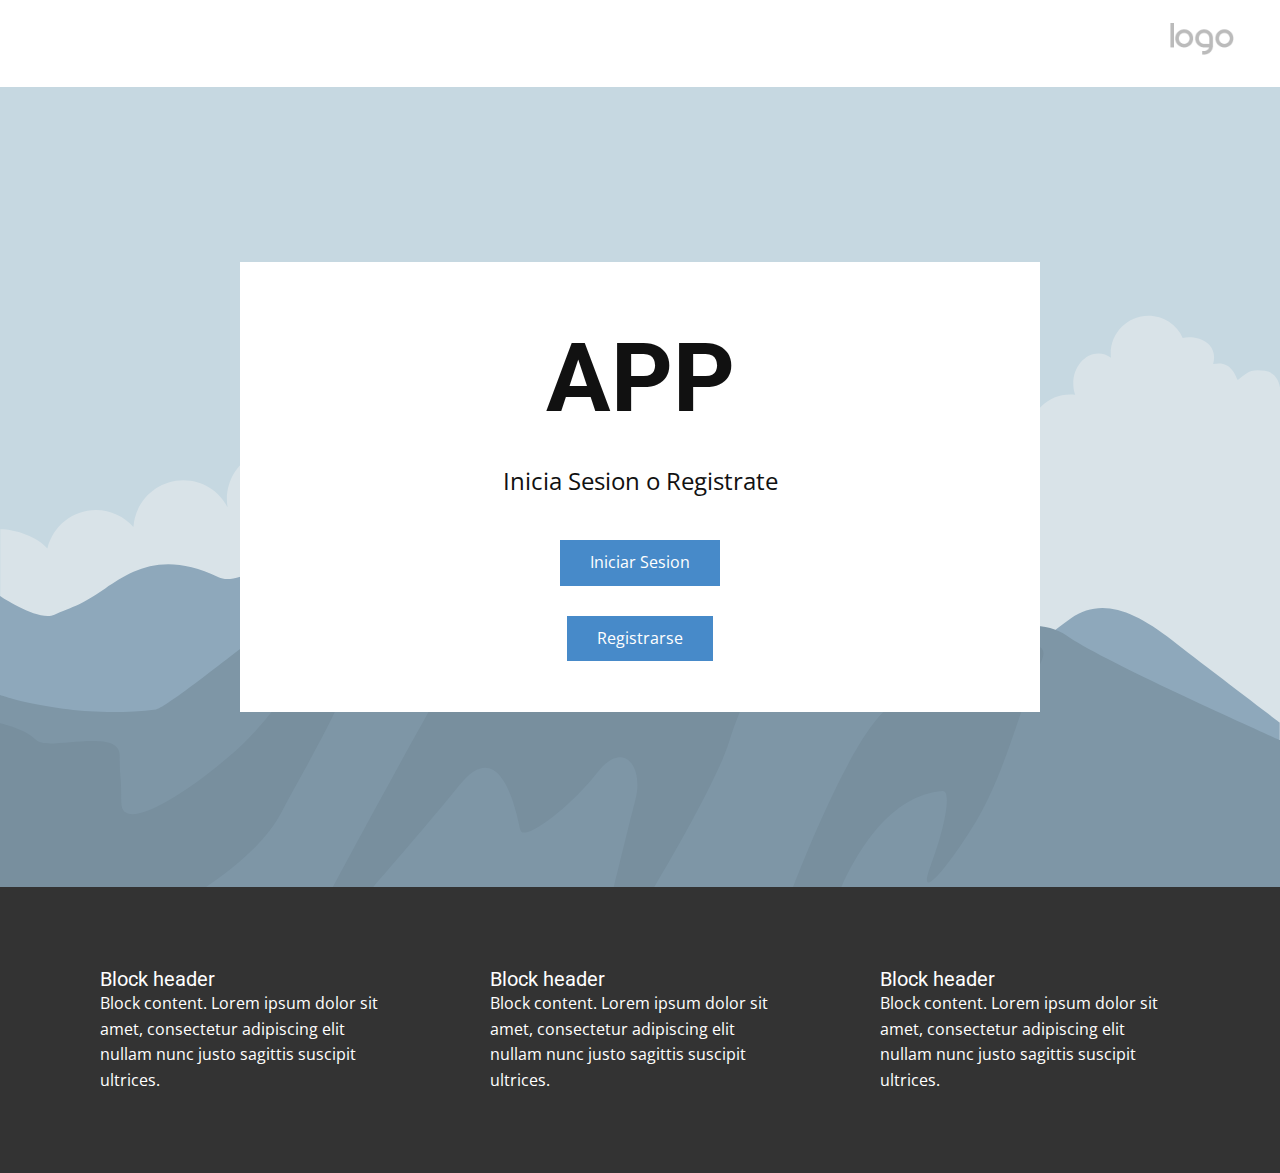
==== PROYECTO PLANTILLA/index.html @ 0326669d "Add files via upload" ====
<!DOCTYPE html>
<html style="font-size: 16px;" lang="es"><head>
    <meta name="viewport" content="width=device-width, initial-scale=1.0">
    <meta charset="utf-8">
    <meta name="keywords" content="APP">
    <meta name="description" content="">
    <title>Inicio</title>
    <link rel="stylesheet" href="nicepage.css" media="screen">
<link rel="stylesheet" href="Inicio.css" media="screen">
    <script class="u-script" type="text/javascript" src="jquery.js" defer=""></script>
    <script class="u-script" type="text/javascript" src="nicepage.js" defer=""></script>
    <meta name="generator" content="Nicepage 6.3.1, nicepage.com">
    <link id="u-theme-google-font" rel="stylesheet" href="https://fonts.googleapis.com/css?family=Roboto:100,100i,300,300i,400,400i,500,500i,700,700i,900,900i|Open+Sans:300,300i,400,400i,500,500i,600,600i,700,700i,800,800i">
    
    
    
    
    <meta name="theme-color" content="#478ac9">
    <meta property="og:title" content="Inicio">
    <meta property="og:type" content="website">
  <meta data-intl-tel-input-cdn-path="intlTelInput/"></head>
  <body data-home-page="Inicio.html" data-home-page-title="Inicio" data-path-to-root="./" data-include-products="false" class="u-body u-xl-mode" data-lang="es"><header class="u-clearfix u-header u-header" id="sec-89c4" data-animation-name="" data-animation-duration="0" data-animation-delay="0" data-animation-direction=""><div class="u-clearfix u-sheet u-sheet-1">
        <a href="https://nicepage.com" class="u-image u-logo u-image-1" data-image-width="80" data-image-height="40">
          <img src="images/default-logo.png" class="u-logo-image u-logo-image-1">
        </a>
      </div></header>
    <section class="u-clearfix u-image u-section-1" id="sec-b9be">
      <div class="u-clearfix u-sheet u-valign-middle u-sheet-1">
        <div class="u-align-center u-container-style u-expanded-width-sm u-expanded-width-xs u-group u-white u-group-1">
          <div class="u-container-layout u-container-layout-1">
            <h1 class="u-text u-title u-text-1">APP</h1>
            <p class="u-large-text u-text u-text-variant u-text-2">Inicia Sesion o Registrate</p>
            <a href="Inicio-de-Sesion.html" class="u-btn u-button-style u-btn-1">Iniciar Sesion</a>
            <a href="Registro.html" class="u-btn u-button-style u-btn-2">Registrarse</a>
          </div>
        </div>
      </div>
    </section>
    
    
    
    <footer class="u-clearfix u-footer u-grey-80" id="sec-b966"><div class="u-clearfix u-sheet u-sheet-1">
        <div class="u-clearfix u-expanded-width u-gutter-30 u-layout-wrap u-layout-wrap-1">
          <div class="u-gutter-0 u-layout">
            <div class="u-layout-row">
              <div class="u-align-left u-container-style u-layout-cell u-left-cell u-size-20 u-size-30-md u-layout-cell-1">
                <div class="u-container-layout u-valign-top u-container-layout-1"><!--position-->
                  <div data-position="" class="u-position"><!--block-->
                    <div class="u-block">
                      <div class="u-block-container u-clearfix"><!--block_header-->
                        <h5 class="u-block-header u-text"><!--block_header_content--> Block header <!--/block_header_content--></h5><!--/block_header--><!--block_content-->
                        <div class="u-block-content u-text"><!--block_content_content--> Block content. Lorem ipsum dolor sit amet, consectetur adipiscing elit nullam nunc justo sagittis suscipit ultrices. <!--/block_content_content--></div><!--/block_content-->
                      </div>
                    </div><!--/block-->
                  </div><!--/position-->
                </div>
              </div>
              <div class="u-align-left u-container-style u-layout-cell u-size-20 u-size-30-md u-layout-cell-2">
                <div class="u-container-layout u-valign-top u-container-layout-2"><!--position-->
                  <div data-position="" class="u-position"><!--block-->
                    <div class="u-block">
                      <div class="u-block-container u-clearfix"><!--block_header-->
                        <h5 class="u-block-header u-text"><!--block_header_content--> Block header <!--/block_header_content--></h5><!--/block_header--><!--block_content-->
                        <div class="u-block-content u-text"><!--block_content_content--> Block content. Lorem ipsum dolor sit amet, consectetur adipiscing elit nullam nunc justo sagittis suscipit ultrices. <!--/block_content_content--></div><!--/block_content-->
                      </div>
                    </div><!--/block-->
                  </div><!--/position-->
                </div>
              </div>
              <div class="u-align-left u-container-style u-layout-cell u-right-cell u-size-20 u-size-30-md u-layout-cell-3">
                <div class="u-container-layout u-valign-top u-container-layout-3"><!--position-->
                  <div data-position="" class="u-position"><!--block-->
                    <div class="u-block">
                      <div class="u-block-container u-clearfix"><!--block_header-->
                        <h5 class="u-block-header u-text"><!--block_header_content--> Block header <!--/block_header_content--></h5><!--/block_header--><!--block_content-->
                        <div class="u-block-content u-text"><!--block_content_content--> Block content. Lorem ipsum dolor sit amet, consectetur adipiscing elit nullam nunc justo sagittis suscipit ultrices. <!--/block_content_content--></div><!--/block_content-->
                      </div>
                    </div><!--/block-->
                  </div><!--/position-->
                </div>
              </div>
            </div>
          </div>
        </div>
      </div></footer>
    
  
</body></html>
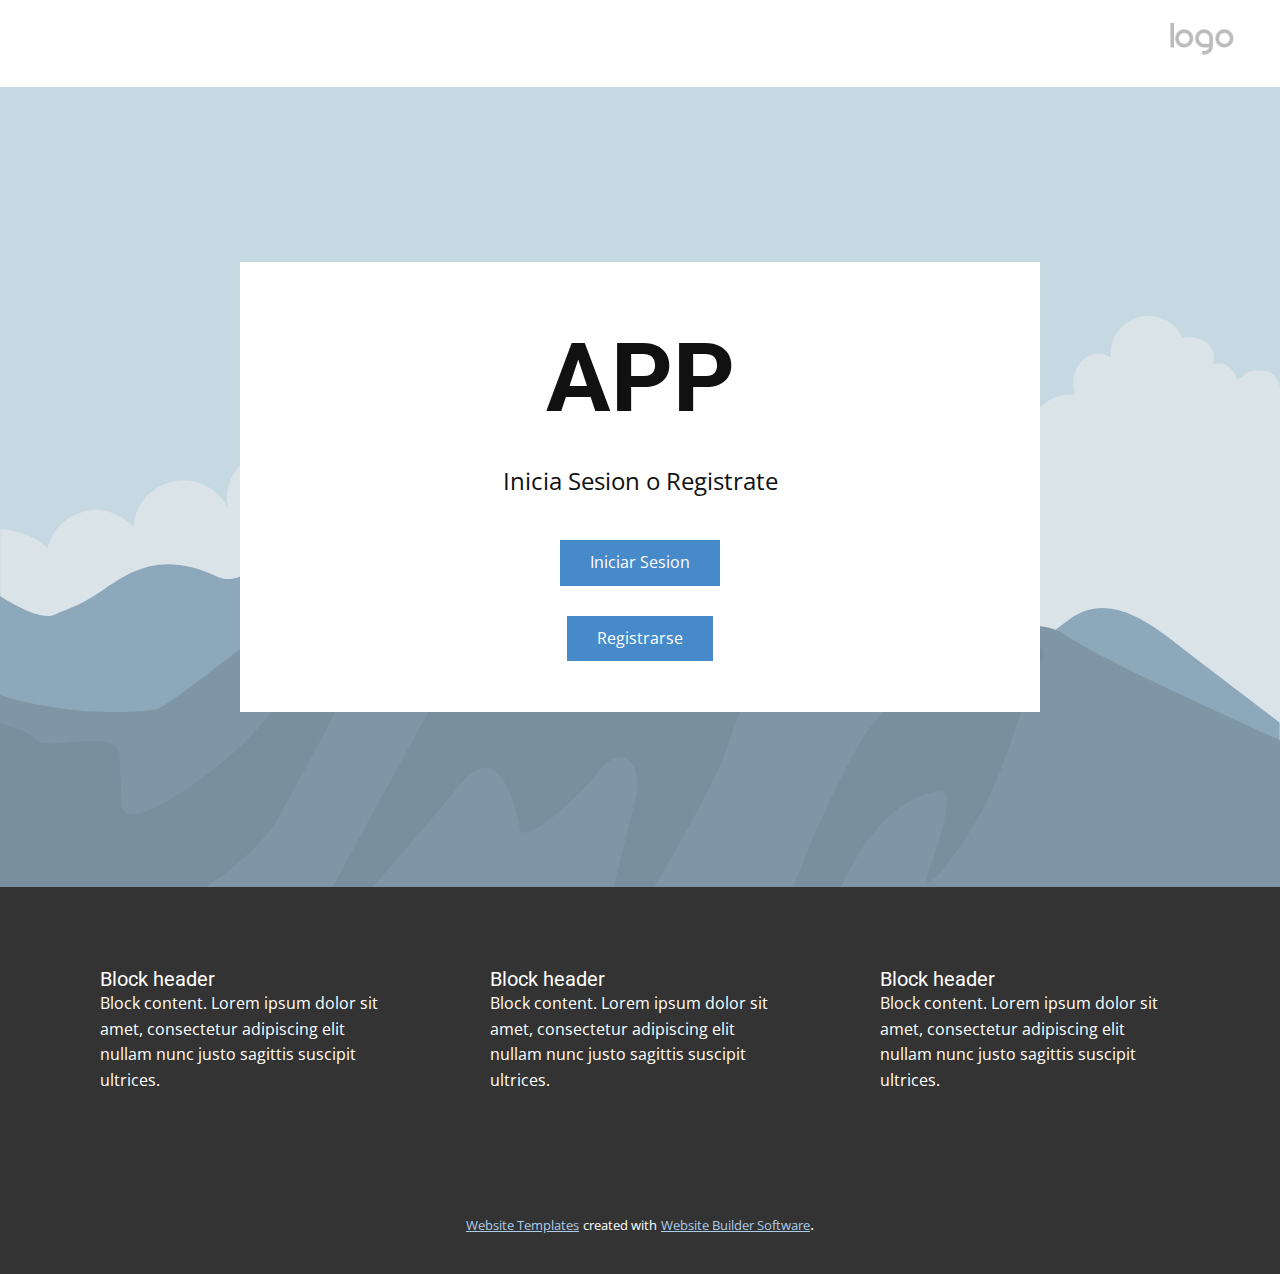
==== commit d25f45fa: "Add files via upload" ====
--- a/PROYECTO PLANTILLA/index.html
+++ b/PROYECTO PLANTILLA/index.html
@@ -14,7 +14,12 @@
     
     
     
-    
+    <script type="application/ld+json">{
+		"@context": "http://schema.org",
+		"@type": "Organization",
+		"name": "",
+		"logo": "images/default-logo.png"
+}</script>
     <meta name="theme-color" content="#478ac9">
     <meta property="og:title" content="Inicio">
     <meta property="og:type" content="website">
@@ -83,6 +88,16 @@
           </div>
         </div>
       </div></footer>
-    
+    <section class="u-backlink u-clearfix u-grey-80">
+      <a class="u-link" href="https://nicepage.com/website-templates" target="_blank">
+        <span>Website Templates</span>
+      </a>
+      <p class="u-text">
+        <span>created with</span>
+      </p>
+      <a class="u-link" href="" target="_blank">
+        <span>Website Builder Software</span>
+      </a>. 
+    </section>
   
 </body></html>--- a/PROYECTO PLANTILLA/nicepage.css
+++ b/PROYECTO PLANTILLA/nicepage.css
@@ -1,3 +1,8 @@
+/*begin-commonstyles library*//*!
+ * froala_editor v4.0.6 (https://www.froala.com/wysiwyg-editor)
+ * License https://froala.com/wysiwyg-editor/terms/
+ * Copyright 2014-2021 Froala Labs
+ */
 
 .fr-clearfix::after {
   clear: both;
@@ -355,7 +360,7 @@
       float: right;
       margin: 5px 0 5px 5px;
       max-width: calc(100% - 5px); }
-
+/*end-commonstyles library*/@charset "UTF-8";
 .u-hidden-block {
   visibility: hidden!important;
 }
@@ -21531,7 +21536,30 @@
     opacity: 1;
   }
 }
-
+@keyframes customAnimationIn {
+  from {
+    transform-origin: center center;
+    transform: translate3d(var(--animation-custom_in-translate_x), var(--animation-custom_in-translate_y), 0) scale3d(var(--animation-custom_in-scale), var(--animation-custom_in-scale), var(--animation-custom_in-scale)) rotate3d(0, 0, 1, var(--animation-custom_in-rotate));
+    opacity: var(--animation-custom_in-opacity);
+  }
+  to {
+    transform-origin: center center;
+    transform: translate3d(-50% !important, -50% !important, 0);
+    opacity: 1;
+  }
+}
+@keyframes customAnimationOut {
+  from {
+    transform-origin: center center;
+    transform: translate3d(-50% !important, -50% !important, 0);
+    opacity: 1;
+  }
+  to {
+    transform-origin: center center;
+    transform: translate3d(var(--animation-custom_in-translate_x), var(--animation-custom_in-translate_y), 0) scale3d(var(--animation-custom_in-scale), var(--animation-custom_in-scale), var(--animation-custom_in-scale)) rotate3d(0, 0, 1, var(--animation-custom_in-rotate));
+    opacity: var(--animation-custom_in-opacity);
+  }
+}
 .customAnimationIn {
   animation-name: customAnimationIn;
 }
@@ -42549,7 +42577,13 @@
 
 
 
-
+@media (max-width: 575px) {
+  .u-header .u-image-1 {
+    margin-top: 25px;
+    margin-right: 0;
+    margin-bottom: 30px;
+  }
+}
 .u-footer .u-sheet-1 {
   min-height: 192px;
 }
@@ -42622,6 +42656,6 @@
 }
 
 
-
+ /*begin-variables base-font-size*/ 
  html { font-size: 16px; }
- + /*end-variables base-font-size*/